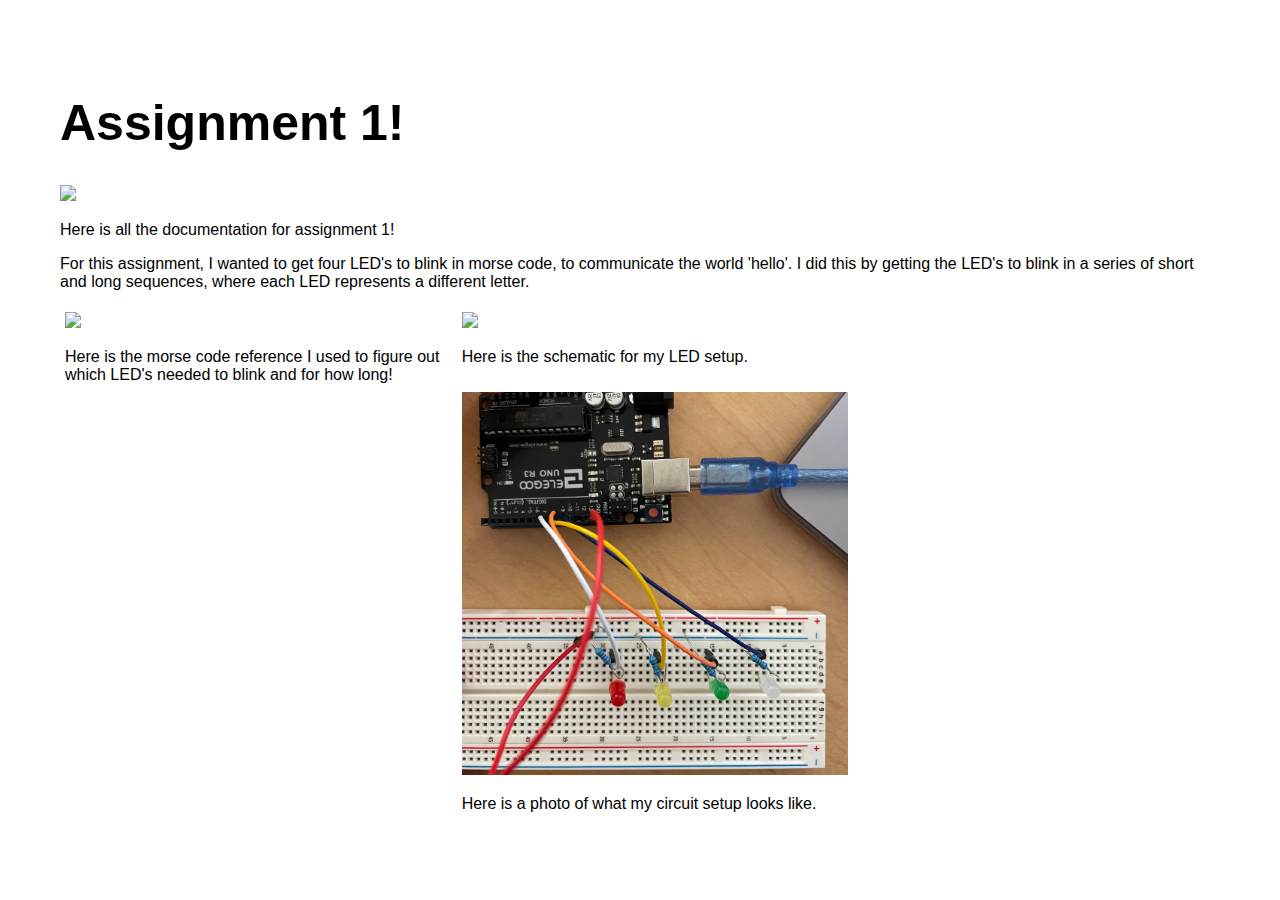
==== assignment1.html @ 750ba0be "Update assignment1.html" ====
<!DOCTYPE html> 
<html> 
    <head> 
        <meta charset="utf-8"> 
        <meta name="viewport" content="width=device-width, maximum-scale=1.0" />

        <title>Avery Wolf's HCDE 439 Page!</title> 

        <link href="style.css" media="screen" rel="stylesheet" type="text/css" />

    </head> 
    <body> 

        <div class="header">
            <h1>Assignment 1!</h1>
            <p>
            <img src="animated.GIF"></a>
            </p>
            <p>
            Here is all the documentation for assignment 1!
            </p>
        </div>
        <div>
            <p> 
            For this assignment, I wanted to get four LED's to blink in morse code, to communicate the world 'hello'. I did this by getting the LED's to blink
            in a series of short and long sequences, where each LED represents a different letter. 
            </p>
        </div>
        <div class="body">
            <img src="blinky2.jpeg" width=100%></a>
            <p>
            Here is the morse code reference I used to figure out which LED's needed to blink and for how long!
        </div>
        <div class="body">
            <img src="blinkschematic.png" width=100%></a>
            <p>
            Here is the schematic for my LED setup.
            </p>
        </div>
        <div class="body">
            <img src="blinky.jpg" width=100%></a>
            <p>
                Here is a photo of what my circuit setup looks like.
            </p>
        </div>
        
            
        
    </body>
</html>
---- style.css ----
html, body {
  padding: 30px 30px 30px 30px;
  margin: 0;
  font-family: 'helvetica', 'arial', 'sans';
}

h1,h2,h3,h4 {
  font-family: 'helvetica', 'arial', 'sans';
  }


a {
  color: #000;
}

.header {
  background: #fff;
  color: #000;
  height: auto;
}

.body {
  float: left;
  width: 33.33%;
  padding: 5px;
}

.header h1 {
  font-size: 50px;
  }

.assignment {
  font-size: 12px;
  line-height: 24px;
  font-family: 'helvetica', 'arial', 'sans';
  padding: 20px 20px 20px 30px;
  width: 250px;
  height: 350px;
  overflow: hidden;
  float: left;
}

.assignment:hover { overflow:auto }

.assignment a {
    color: #000;
    text-decoration: none;
}

.assignment a:hover {
  background: #F06;
  color: #F06;
  text-decoration: none;
}

.footer {
    width: 1100px;
    float: left;
    padding: 300px 0px 30px 30px;
}

.widebody {
    width: 800px;
    padding: 0px 30px 30px 30px;
}

.widebody a {
}

.widebody a:hover {
  background: #F06;
  color: #FFF;
  text-decoration: none;
}
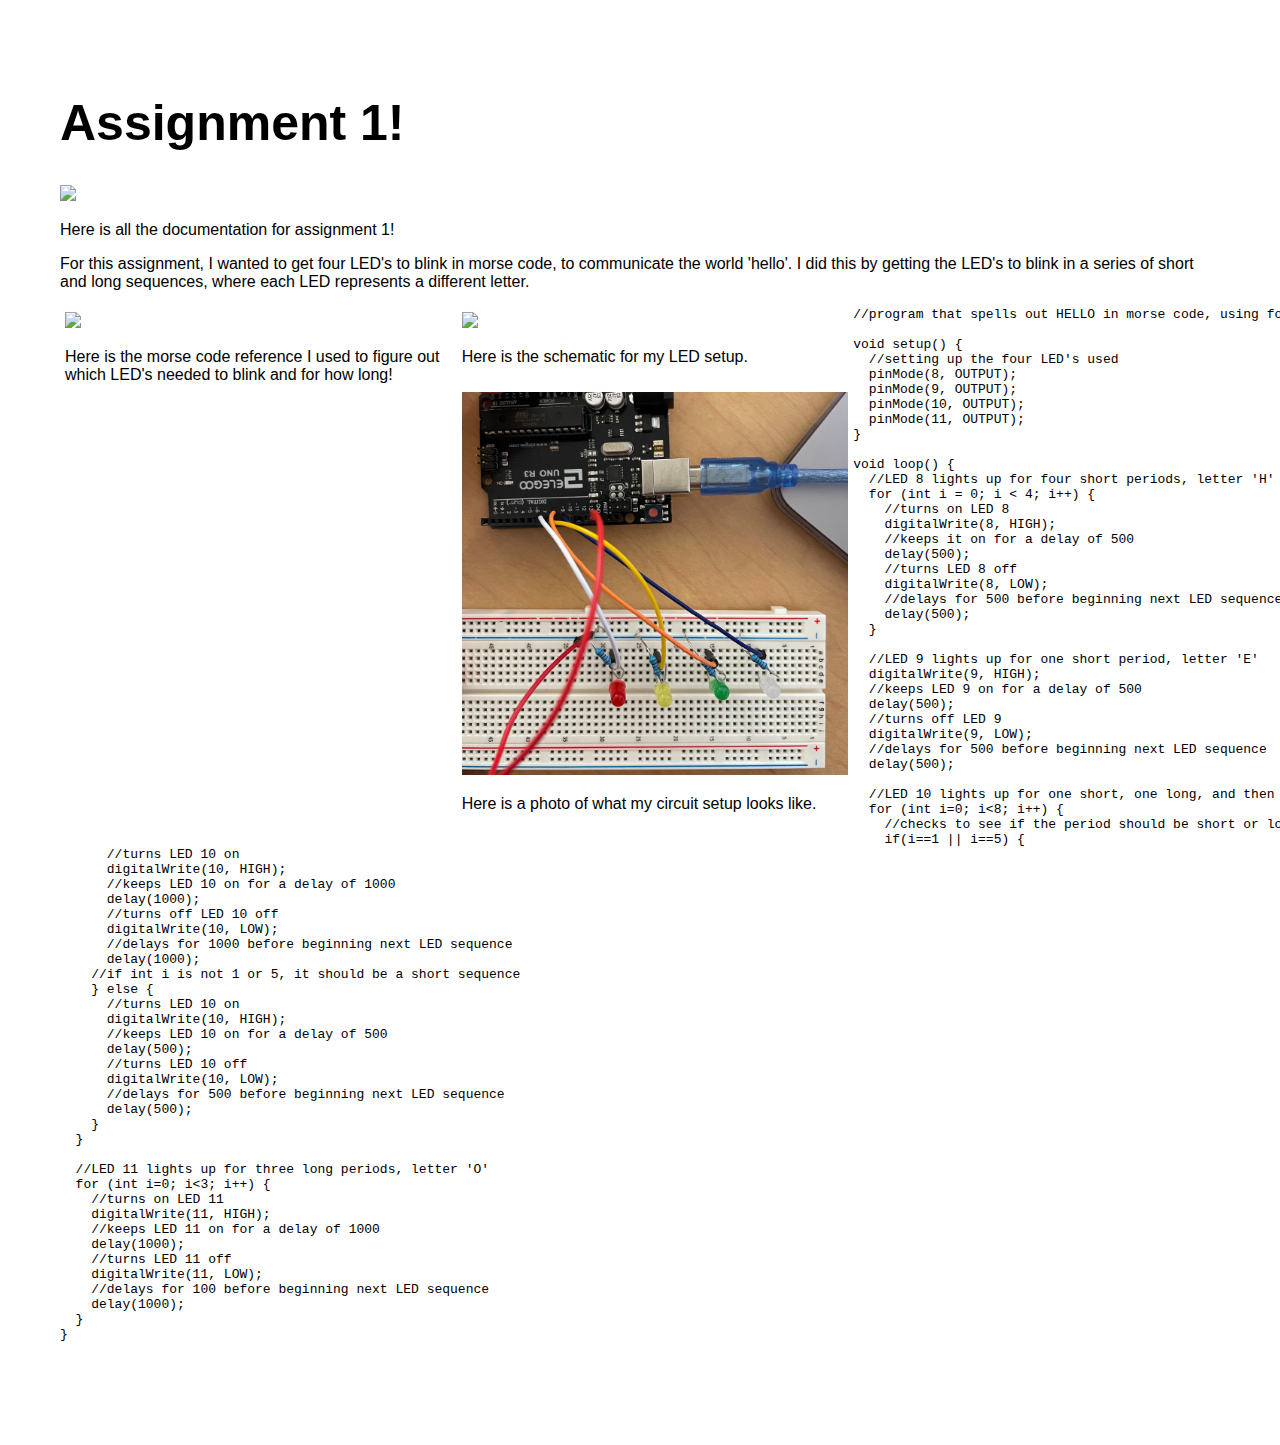
==== commit 5ae12c57: "Update assignment1.html" ====
--- a/assignment1.html
+++ b/assignment1.html
@@ -44,6 +44,81 @@
             </p>
         </div>
         
+
+<div class="code">
+    <pre>
+//program that spells out HELLO in morse code, using four different LED's that each represent a different letter.
+
+void setup() {
+  //setting up the four LED's used
+  pinMode(8, OUTPUT);
+  pinMode(9, OUTPUT);
+  pinMode(10, OUTPUT);
+  pinMode(11, OUTPUT);
+}
+
+void loop() {
+  //LED 8 lights up for four short periods, letter 'H'
+  for (int i = 0; i < 4; i++) {
+    //turns on LED 8
+    digitalWrite(8, HIGH);
+    //keeps it on for a delay of 500
+    delay(500);
+    //turns LED 8 off
+    digitalWrite(8, LOW);
+    //delays for 500 before beginning next LED sequence
+    delay(500);
+  }
+
+  //LED 9 lights up for one short period, letter 'E'
+  digitalWrite(9, HIGH);
+  //keeps LED 9 on for a delay of 500
+  delay(500);
+  //turns off LED 9
+  digitalWrite(9, LOW);
+  //delays for 500 before beginning next LED sequence
+  delay(500);
+
+  //LED 10 lights up for one short, one long, and then two short periods, letter 'L', runs twice for double 'L'
+  for (int i=0; i<8; i++) {
+    //checks to see if the period should be short or long, second period in each four period sequence should be long
+    if(i==1 || i==5) {
+      //turns LED 10 on 
+      digitalWrite(10, HIGH);
+      //keeps LED 10 on for a delay of 1000
+      delay(1000);
+      //turns off LED 10 off 
+      digitalWrite(10, LOW);
+      //delays for 1000 before beginning next LED sequence
+      delay(1000);
+    //if int i is not 1 or 5, it should be a short sequence
+    } else {
+      //turns LED 10 on
+      digitalWrite(10, HIGH);
+      //keeps LED 10 on for a delay of 500
+      delay(500);
+      //turns LED 10 off
+      digitalWrite(10, LOW);
+      //delays for 500 before beginning next LED sequence
+      delay(500);
+    }
+  }
+
+  //LED 11 lights up for three long periods, letter 'O'
+  for (int i=0; i<3; i++) { 
+    //turns on LED 11
+    digitalWrite(11, HIGH);
+    //keeps LED 11 on for a delay of 1000
+    delay(1000);
+    //turns LED 11 off
+    digitalWrite(11, LOW);
+    //delays for 100 before beginning next LED sequence
+    delay(1000);
+  }
+}
+    
+    </pre>
+</div>
             
         
     </body>
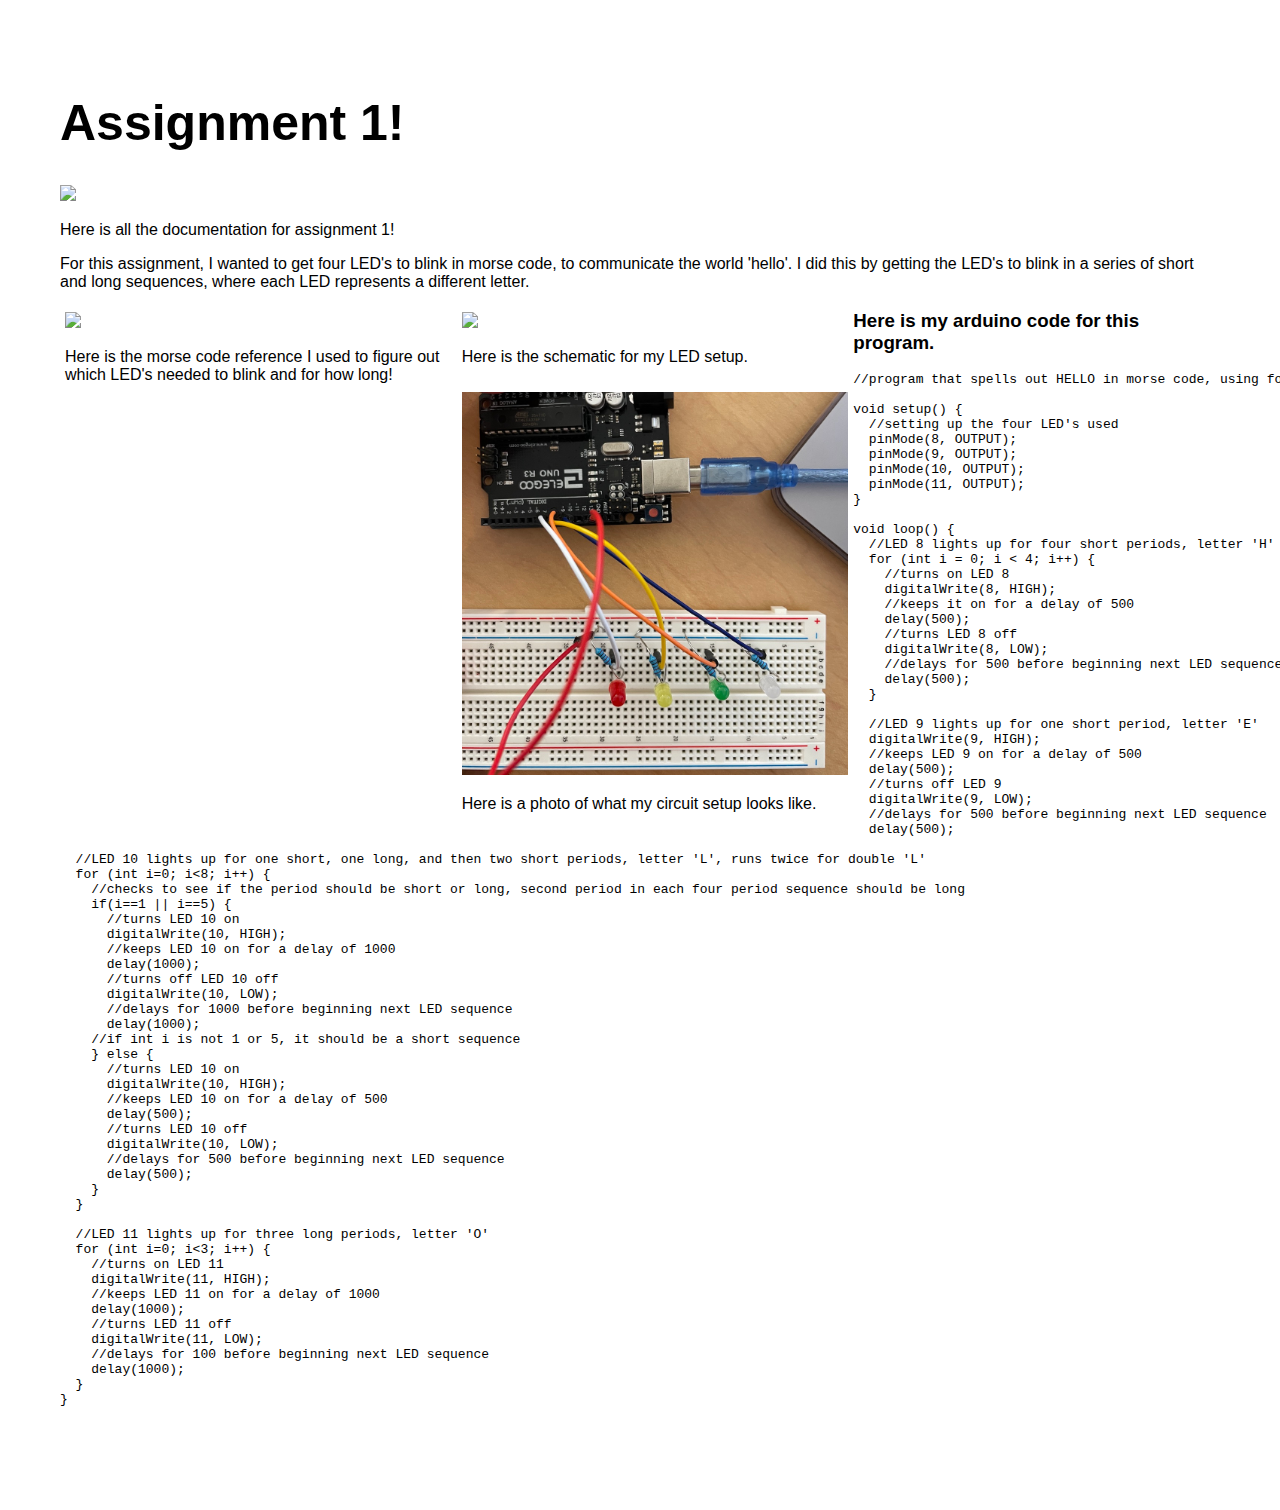
==== commit a7dd5aaa: "Update assignment1.html" ====
--- a/assignment1.html
+++ b/assignment1.html
@@ -20,6 +20,9 @@
             Here is all the documentation for assignment 1!
             </p>
         </div>
+
+
+
         <div>
             <p> 
             For this assignment, I wanted to get four LED's to blink in morse code, to communicate the world 'hello'. I did this by getting the LED's to blink
@@ -45,7 +48,14 @@
         </div>
         
 
+
+
+
+
 <div class="code">
+    <h3>
+    Here is my arduino code for this program.
+    </h3>
     <pre>
 //program that spells out HELLO in morse code, using four different LED's that each represent a different letter.
 
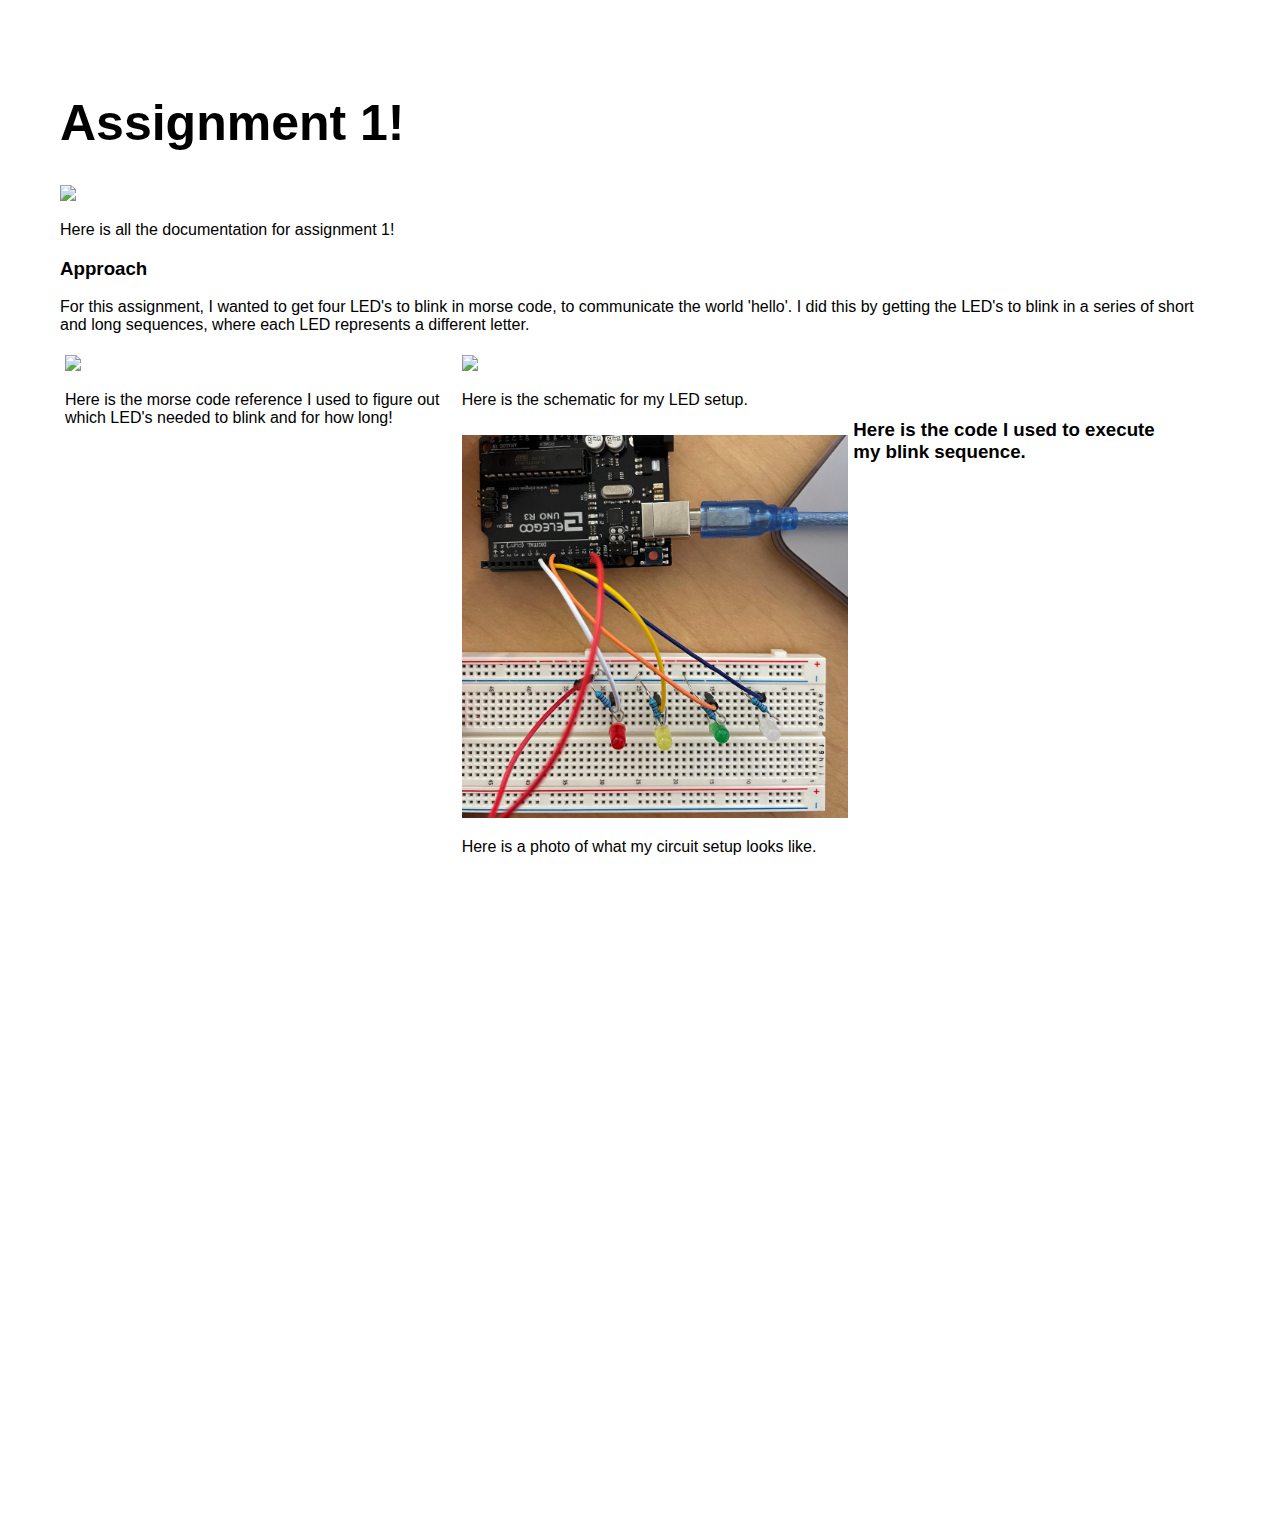
==== commit 260655df: "Update assignment1.html" ====
--- a/assignment1.html
+++ b/assignment1.html
@@ -21,9 +21,8 @@
             </p>
         </div>
 
-
-
         <div>
+            <h3>Approach</h3> 
             <p> 
             For this assignment, I wanted to get four LED's to blink in morse code, to communicate the world 'hello'. I did this by getting the LED's to blink
             in a series of short and long sequences, where each LED represents a different letter. 
@@ -46,88 +45,12 @@
                 Here is a photo of what my circuit setup looks like.
             </p>
         </div>
-        
-
-
-
-
 
 <div class="code">
     <h3>
-    Here is my arduino code for this program.
+    Here is the code I used to execute my blink sequence.
     </h3>
-    <pre>
-//program that spells out HELLO in morse code, using four different LED's that each represent a different letter.
-
-void setup() {
-  //setting up the four LED's used
-  pinMode(8, OUTPUT);
-  pinMode(9, OUTPUT);
-  pinMode(10, OUTPUT);
-  pinMode(11, OUTPUT);
-}
-
-void loop() {
-  //LED 8 lights up for four short periods, letter 'H'
-  for (int i = 0; i < 4; i++) {
-    //turns on LED 8
-    digitalWrite(8, HIGH);
-    //keeps it on for a delay of 500
-    delay(500);
-    //turns LED 8 off
-    digitalWrite(8, LOW);
-    //delays for 500 before beginning next LED sequence
-    delay(500);
-  }
-
-  //LED 9 lights up for one short period, letter 'E'
-  digitalWrite(9, HIGH);
-  //keeps LED 9 on for a delay of 500
-  delay(500);
-  //turns off LED 9
-  digitalWrite(9, LOW);
-  //delays for 500 before beginning next LED sequence
-  delay(500);
-
-  //LED 10 lights up for one short, one long, and then two short periods, letter 'L', runs twice for double 'L'
-  for (int i=0; i<8; i++) {
-    //checks to see if the period should be short or long, second period in each four period sequence should be long
-    if(i==1 || i==5) {
-      //turns LED 10 on 
-      digitalWrite(10, HIGH);
-      //keeps LED 10 on for a delay of 1000
-      delay(1000);
-      //turns off LED 10 off 
-      digitalWrite(10, LOW);
-      //delays for 1000 before beginning next LED sequence
-      delay(1000);
-    //if int i is not 1 or 5, it should be a short sequence
-    } else {
-      //turns LED 10 on
-      digitalWrite(10, HIGH);
-      //keeps LED 10 on for a delay of 500
-      delay(500);
-      //turns LED 10 off
-      digitalWrite(10, LOW);
-      //delays for 500 before beginning next LED sequence
-      delay(500);
-    }
-  }
-
-  //LED 11 lights up for three long periods, letter 'O'
-  for (int i=0; i<3; i++) { 
-    //turns on LED 11
-    digitalWrite(11, HIGH);
-    //keeps LED 11 on for a delay of 1000
-    delay(1000);
-    //turns LED 11 off
-    digitalWrite(11, LOW);
-    //delays for 100 before beginning next LED sequence
-    delay(1000);
-  }
-}
-    
-    </pre>
+  <iframe src=https://create.arduino.cc/editor/averywolf/26096127-cfac-48a8-92ae-8bd53eea41a4/preview?embed style="height:510px;width:100%;margin:10px 0" frameborder=0></iframe>
 </div>
             
         
--- a/style.css
+++ b/style.css
@@ -24,6 +24,10 @@
   float: left;
   width: 33.33%;
   padding: 5px;
+}
+
+.code {
+  padding: 50px;
 }
 
 .header h1 {
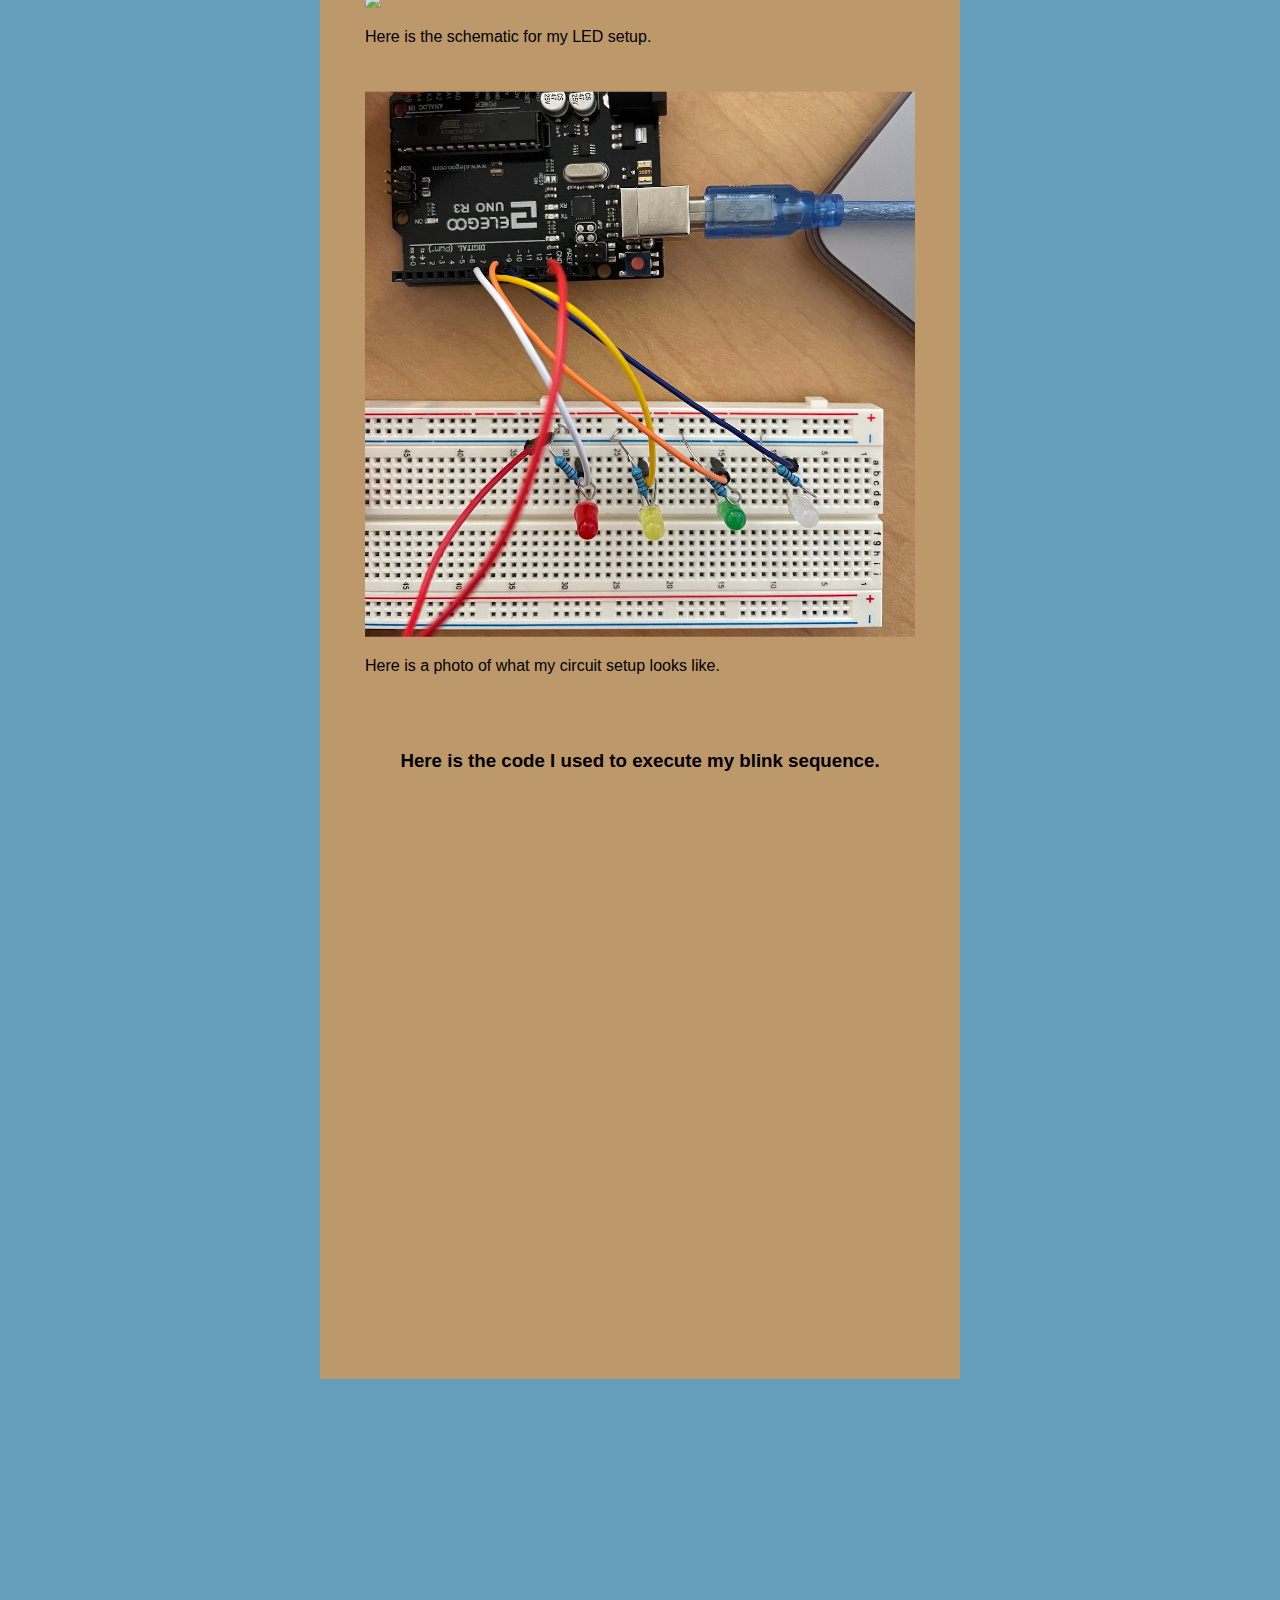
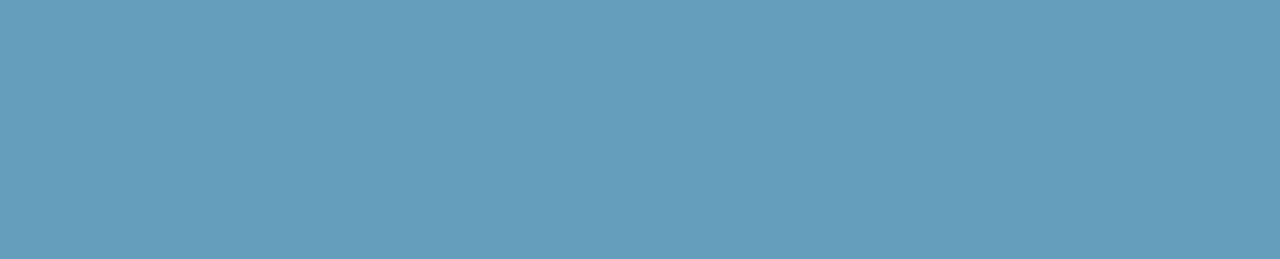
==== commit da93f0c0: "Update assignment1.html" ====
--- a/assignment1.html
+++ b/assignment1.html
@@ -8,13 +8,13 @@
 
         <link href="style.css" media="screen" rel="stylesheet" type="text/css" />
 
-    </head> 
+    </head>  
     <body> 
 
         <div class="header">
             <h1>Assignment 1!</h1>
             <p>
-            <img src="animated.GIF"></a>
+            <img src="animated.GIF" class="header"></a>
             </p>
             <p>
             Here is all the documentation for assignment 1!
--- a/style.css
+++ b/style.css
@@ -5,29 +5,38 @@
   font-family: 'helvetica', 'arial', 'sans';
 }
 
+html {
+  background: #659DBD
+}
+
+body {
+  background: #BC986A;
+  position: absolute;
+  left: 50%;
+  top: 50%;
+  transform: translate(-50%, -50%);
+}
+
 h1,h2,h3,h4 {
   font-family: 'helvetica', 'arial', 'sans';
+  text-align: center;
   }
-
 
 a {
   color: #000;
 }
 
 .header {
-  background: #fff;
   color: #000;
   height: auto;
 }
 
 .body {
-  float: left;
-  width: 33.33%;
-  padding: 5px;
+  padding: 15px 15px 15px 15px;
 }
 
 .code {
-  padding: 50px;
+  padding: 25px;
 }
 
 .header h1 {
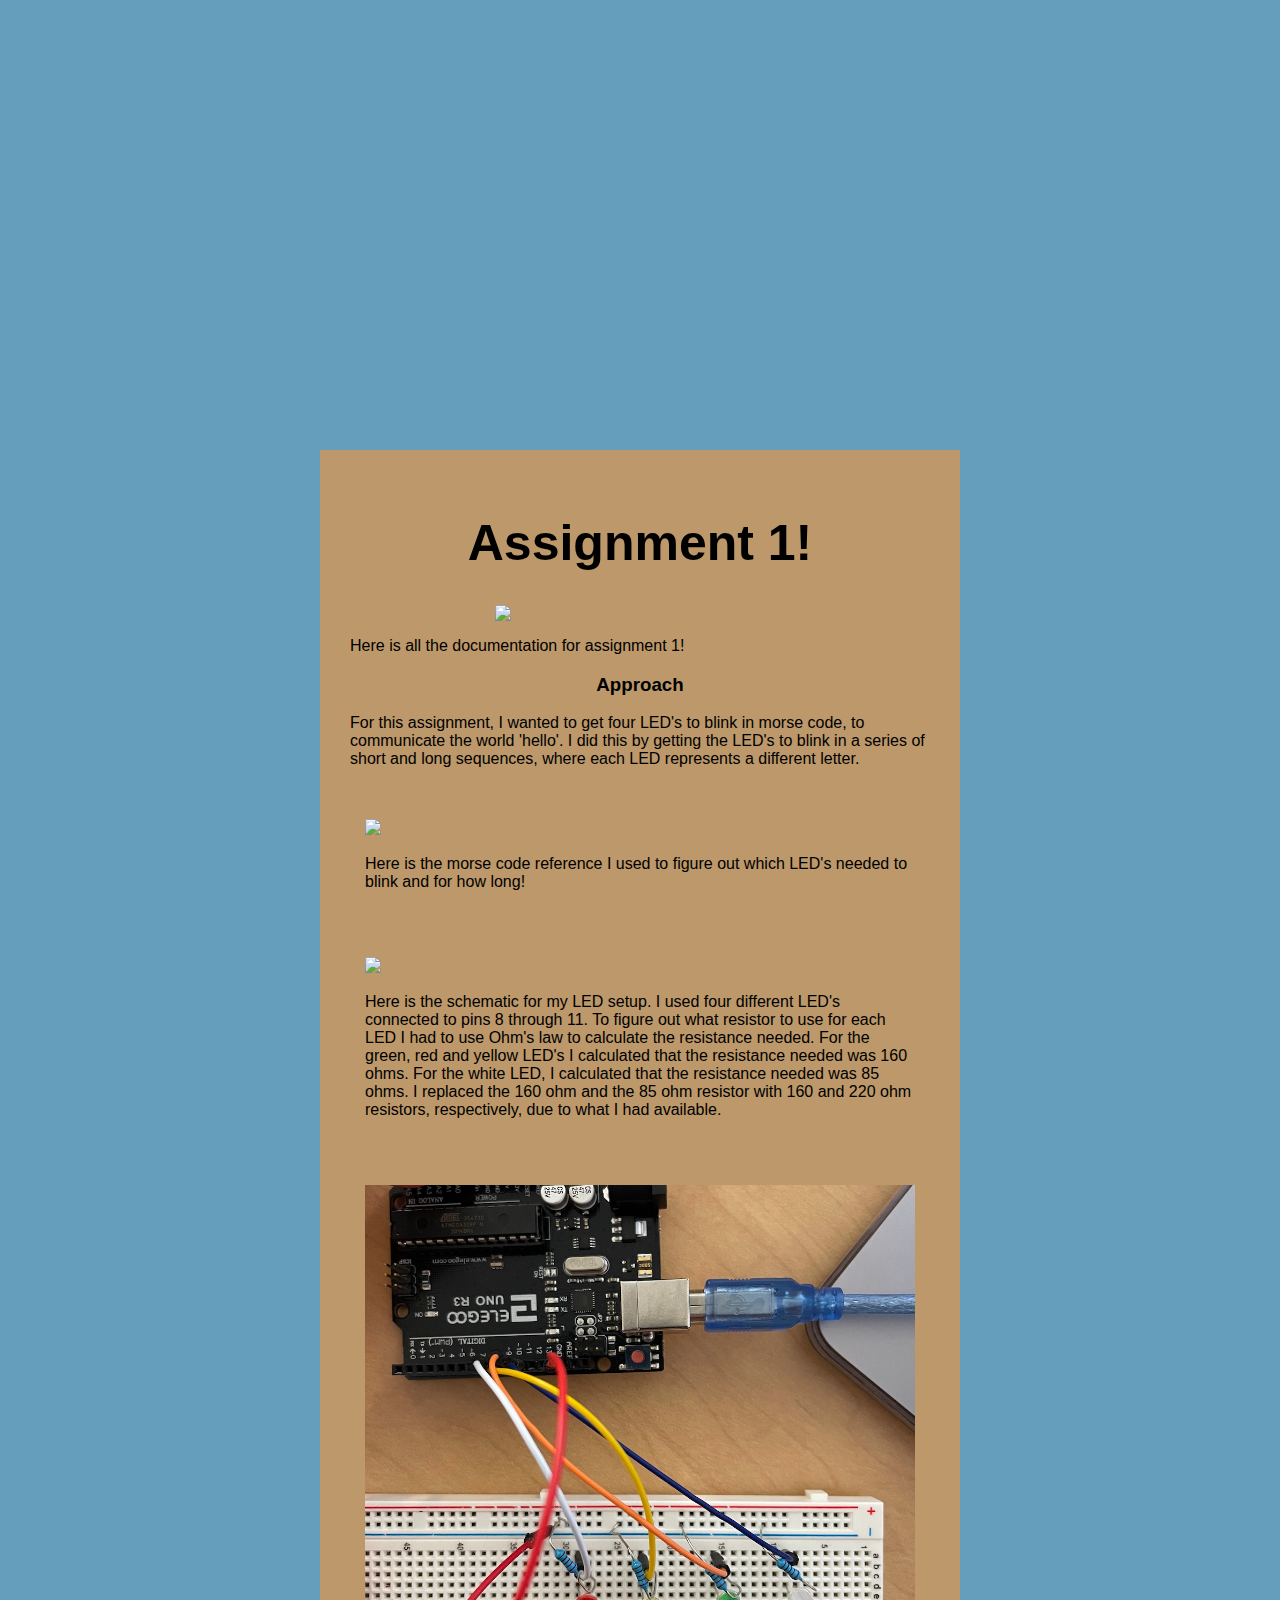
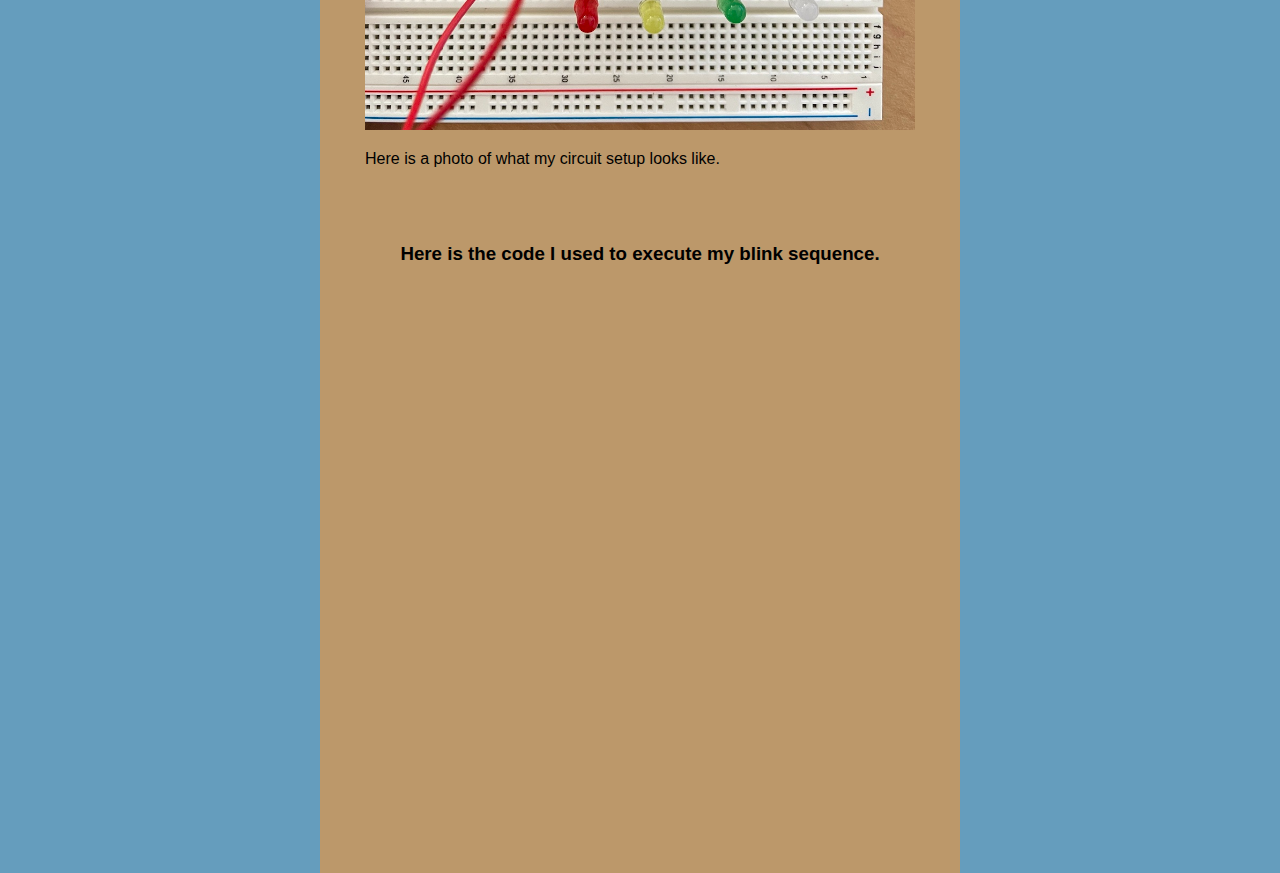
==== commit 937bc5cf: "Update assignment1.html" ====
--- a/assignment1.html
+++ b/assignment1.html
@@ -14,7 +14,7 @@
         <div class="header">
             <h1>Assignment 1!</h1>
             <p>
-            <img src="animated.GIF" class="header"></a>
+            <img src="animated.GIF" class="center"></a>
             </p>
             <p>
             Here is all the documentation for assignment 1!
@@ -29,18 +29,21 @@
             </p>
         </div>
         <div class="body">
-            <img src="blinky2.jpeg" width=100%></a>
+            <img src="blinky2.jpeg" width=100% style="padding-top: 20px"></a>
             <p>
             Here is the morse code reference I used to figure out which LED's needed to blink and for how long!
         </div>
         <div class="body">
-            <img src="blinkschematic.png" width=100%></a>
+            <img src="blinkschematic.png" width=100% style="padding-top: 20px"></a>
             <p>
-            Here is the schematic for my LED setup.
+            Here is the schematic for my LED setup. I used four different LED's connected to pins 8 through 11. To figure out what resistor to use for each 
+            LED I had to use Ohm's law to calculate the resistance needed. For the green, red and yellow LED's I calculated that the resistance needed was 
+            160 ohms. For the white LED, I calculated that the resistance needed was 85 ohms. I replaced the 160 ohm and the 85 ohm resistor with 160 and 220 ohm
+            resistors, respectively, due to what I had available. 
             </p>
         </div>
         <div class="body">
-            <img src="blinky.jpg" width=100%></a>
+            <img src="blinky.jpg" width=100% style="padding-top: 20px"></a>
             <p>
                 Here is a photo of what my circuit setup looks like.
             </p>
@@ -50,8 +53,7 @@
     <h3>
     Here is the code I used to execute my blink sequence.
     </h3>
-  <iframe src=https://create.arduino.cc/editor/averywolf/26096127-cfac-48a8-92ae-8bd53eea41a4/preview?embed style="height:510px;width:100%;margin:10px 0" frameborder=0></iframe>
-</div>
+<iframe src=https://create.arduino.cc/editor/averywolf/26096127-cfac-48a8-92ae-8bd53eea41a4/preview?embed style="height:510px;width:100%;margin:10px 0" frameborder=0></iframe></div>
             
         
     </body>
--- a/style.css
+++ b/style.css
@@ -14,7 +14,7 @@
   position: absolute;
   left: 50%;
   top: 50%;
-  transform: translate(-50%, -50%);
+  transform: translate(-50%);
 }
 
 h1,h2,h3,h4 {
@@ -37,6 +37,13 @@
 
 .code {
   padding: 25px;
+}
+
+.center {
+  display: block;
+  margin-left: auto;
+  margin-right: auto;
+  width: 50%;
 }
 
 .header h1 {
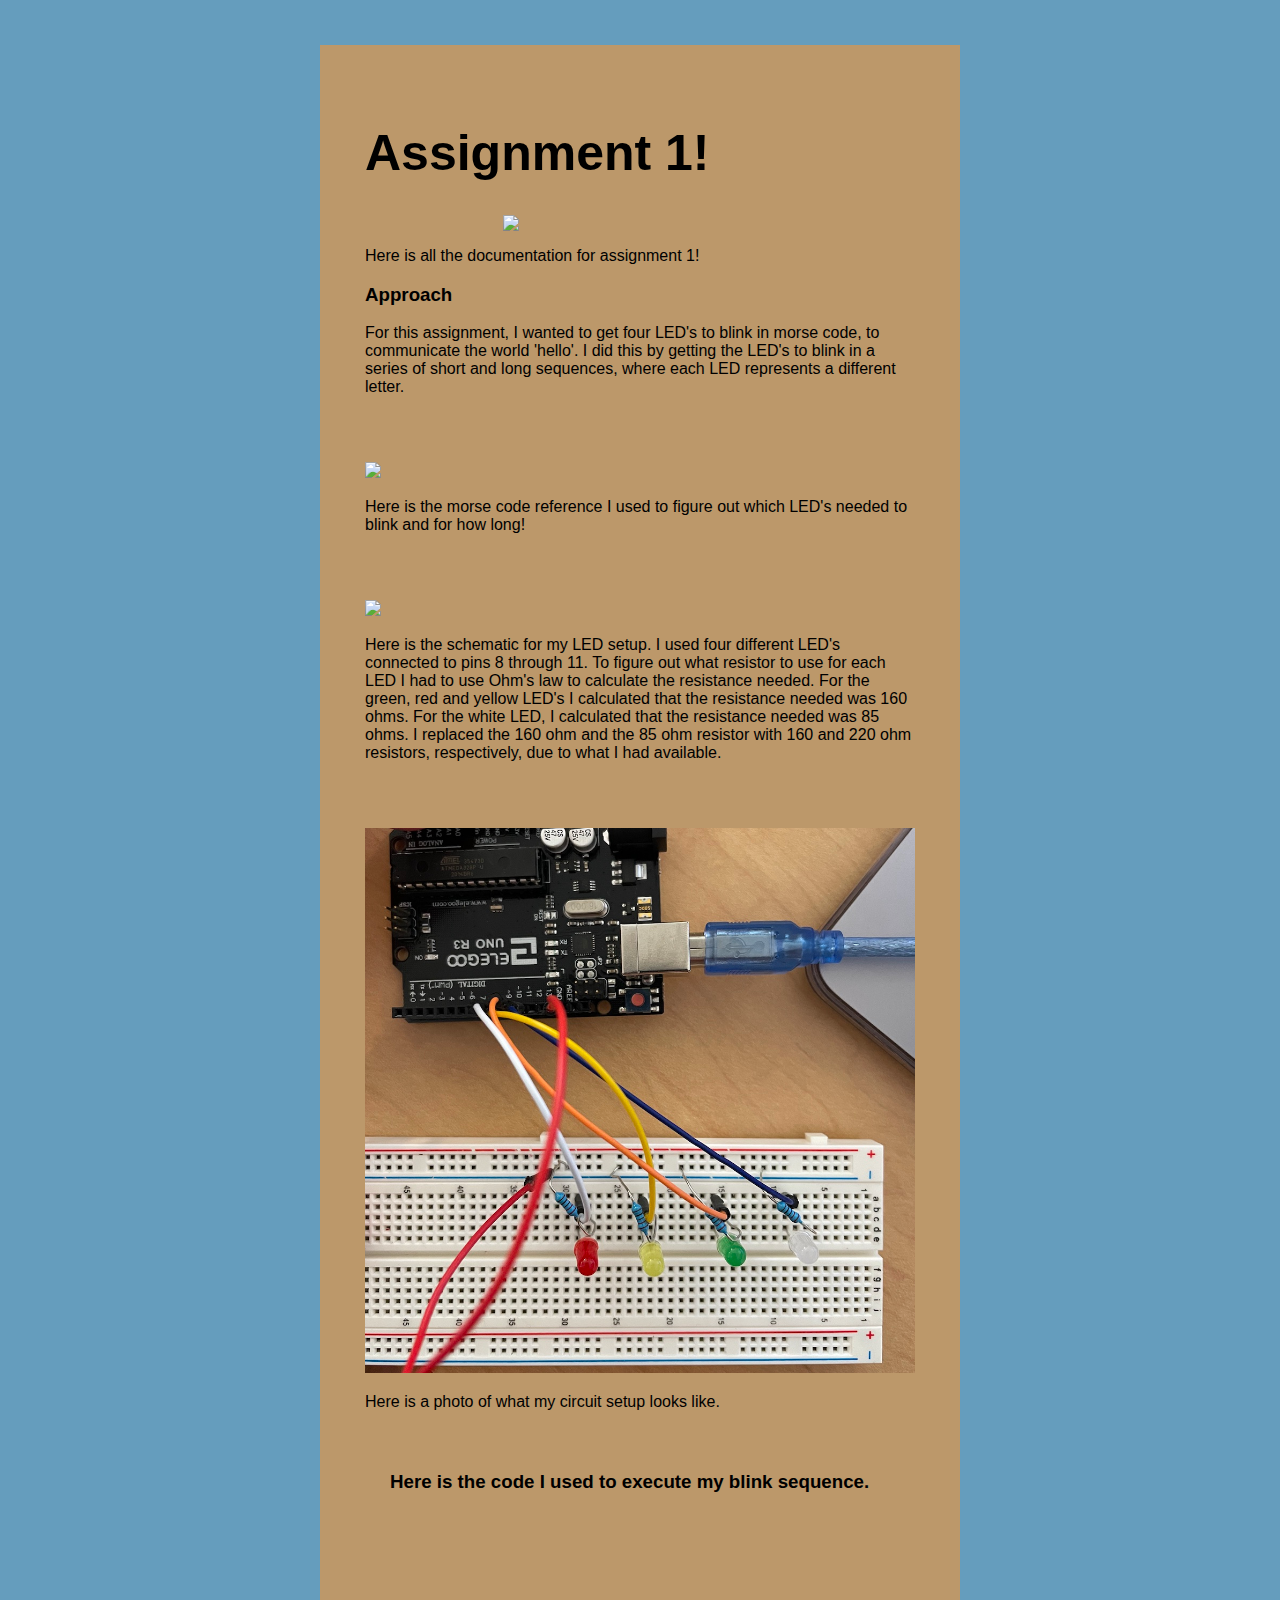
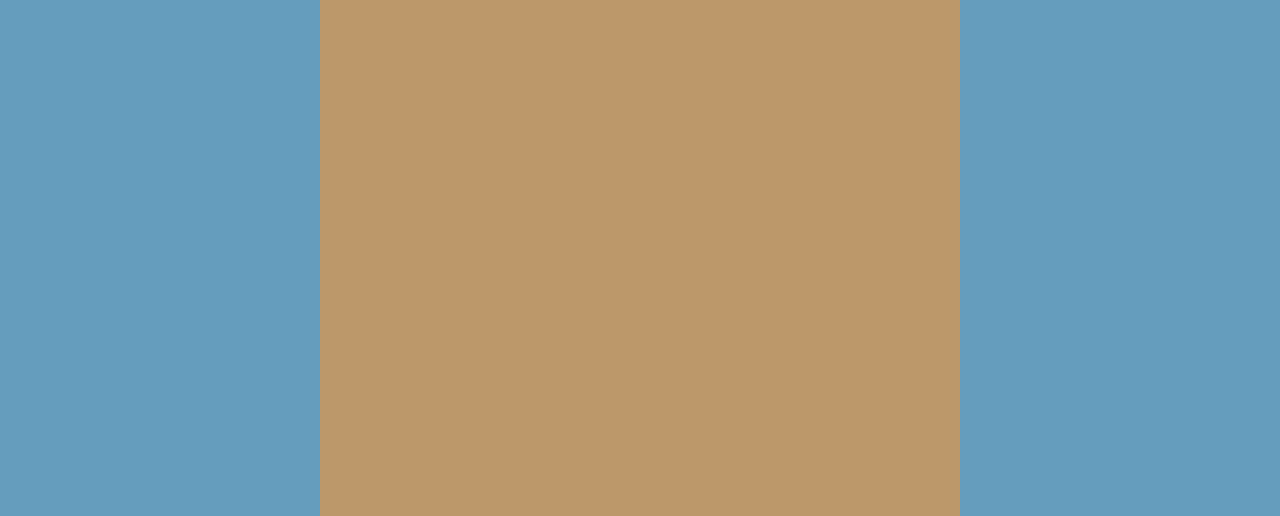
==== commit e7bc8980: "Update assignment1.html" ====
--- a/assignment1.html
+++ b/assignment1.html
@@ -29,12 +29,12 @@
             </p>
         </div>
         <div class="body">
-            <img src="blinky2.jpeg" width=100% style="padding-top: 20px"></a>
+            <img src="blinky2.jpeg" width=100% style="padding-top: 50px"></a>
             <p>
             Here is the morse code reference I used to figure out which LED's needed to blink and for how long!
         </div>
         <div class="body">
-            <img src="blinkschematic.png" width=100% style="padding-top: 20px"></a>
+            <img src="blinkschematic.png" width=100% style="padding-top: 50px"></a>
             <p>
             Here is the schematic for my LED setup. I used four different LED's connected to pins 8 through 11. To figure out what resistor to use for each 
             LED I had to use Ohm's law to calculate the resistance needed. For the green, red and yellow LED's I calculated that the resistance needed was 
@@ -43,7 +43,7 @@
             </p>
         </div>
         <div class="body">
-            <img src="blinky.jpg" width=100% style="padding-top: 20px"></a>
+            <img src="blinky.jpg" width=100% style="padding-top: 50px"></a>
             <p>
                 Here is a photo of what my circuit setup looks like.
             </p>
--- a/style.css
+++ b/style.css
@@ -1,6 +1,6 @@
 
 html, body {
-  padding: 30px 30px 30px 30px;
+  padding: 45px 45px 45px 45px;
   margin: 0;
   font-family: 'helvetica', 'arial', 'sans';
 }
@@ -13,13 +13,12 @@
   background: #BC986A;
   position: absolute;
   left: 50%;
-  top: 50%;
   transform: translate(-50%);
 }
 
 h1,h2,h3,h4 {
   font-family: 'helvetica', 'arial', 'sans';
-  text-align: center;
+  text-align: left;
   }
 
 a {
@@ -29,10 +28,6 @@
 .header {
   color: #000;
   height: auto;
-}
-
-.body {
-  padding: 15px 15px 15px 15px;
 }
 
 .code {
